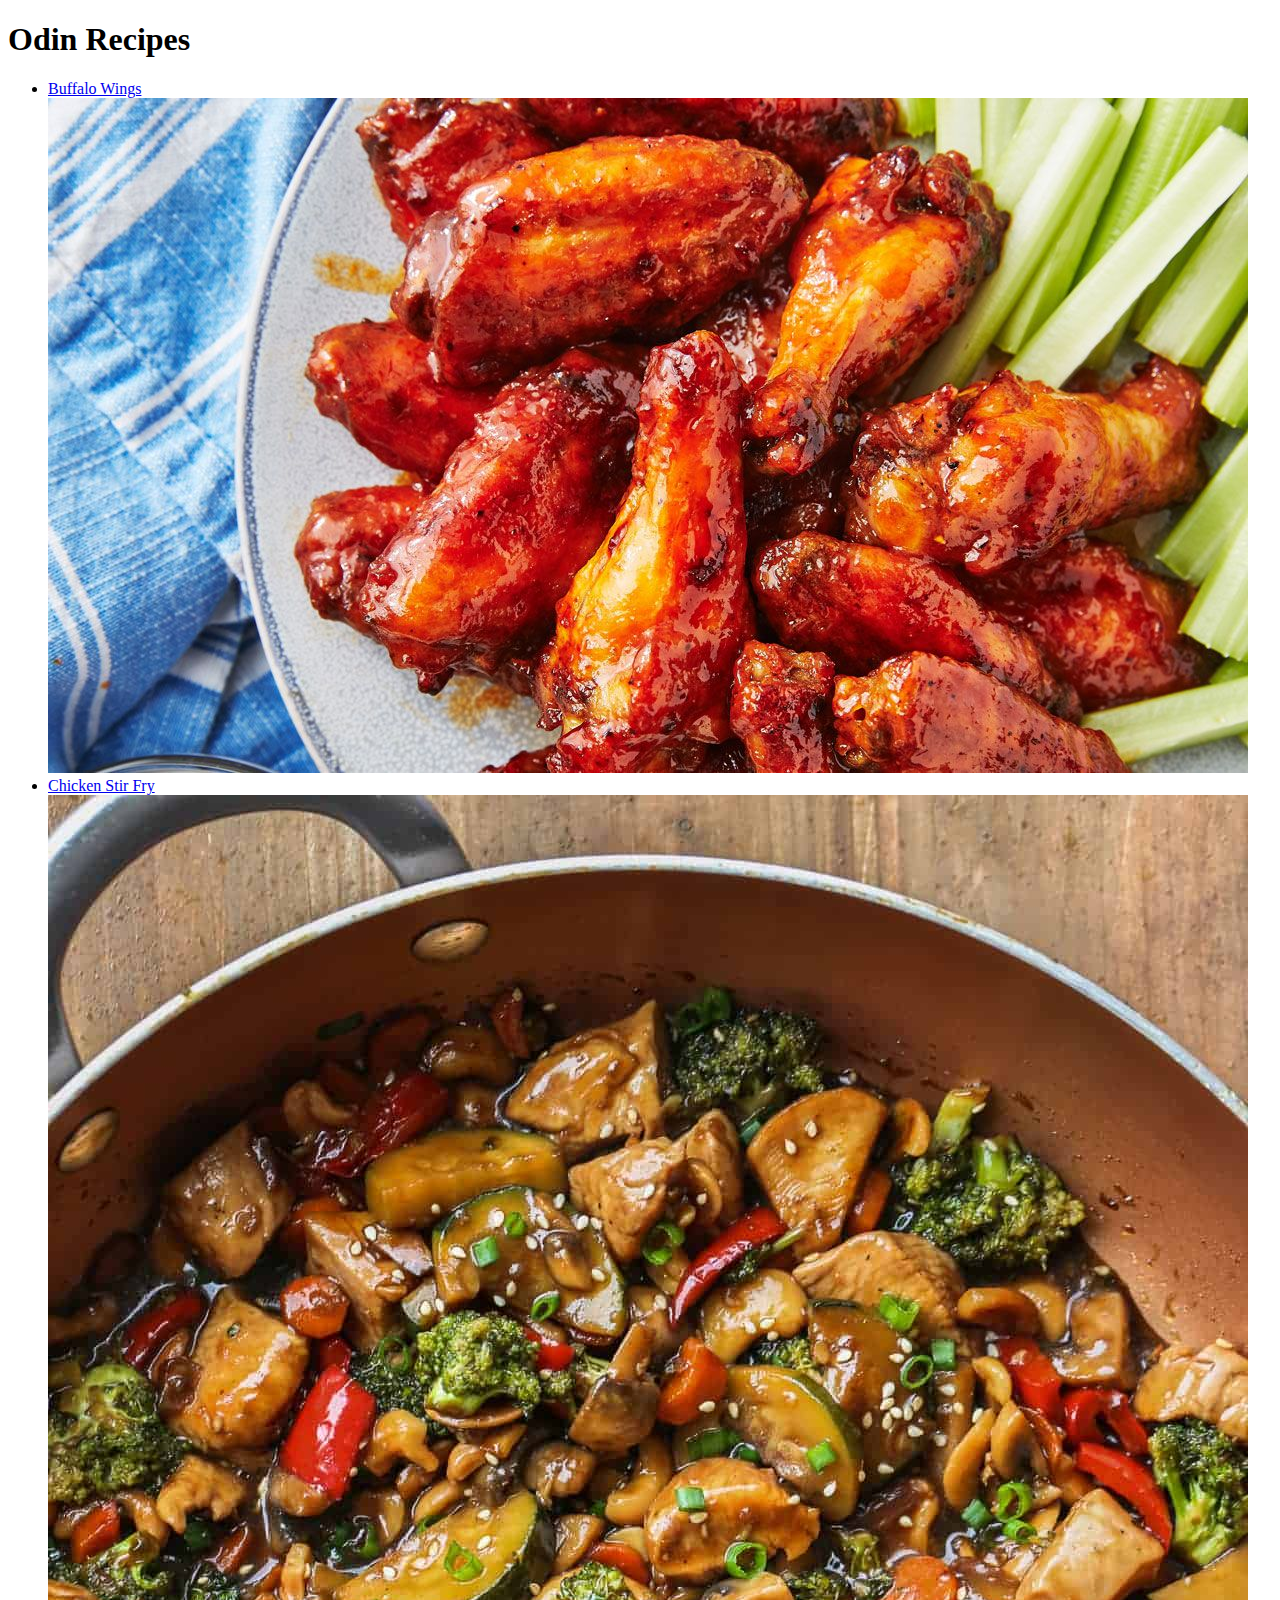
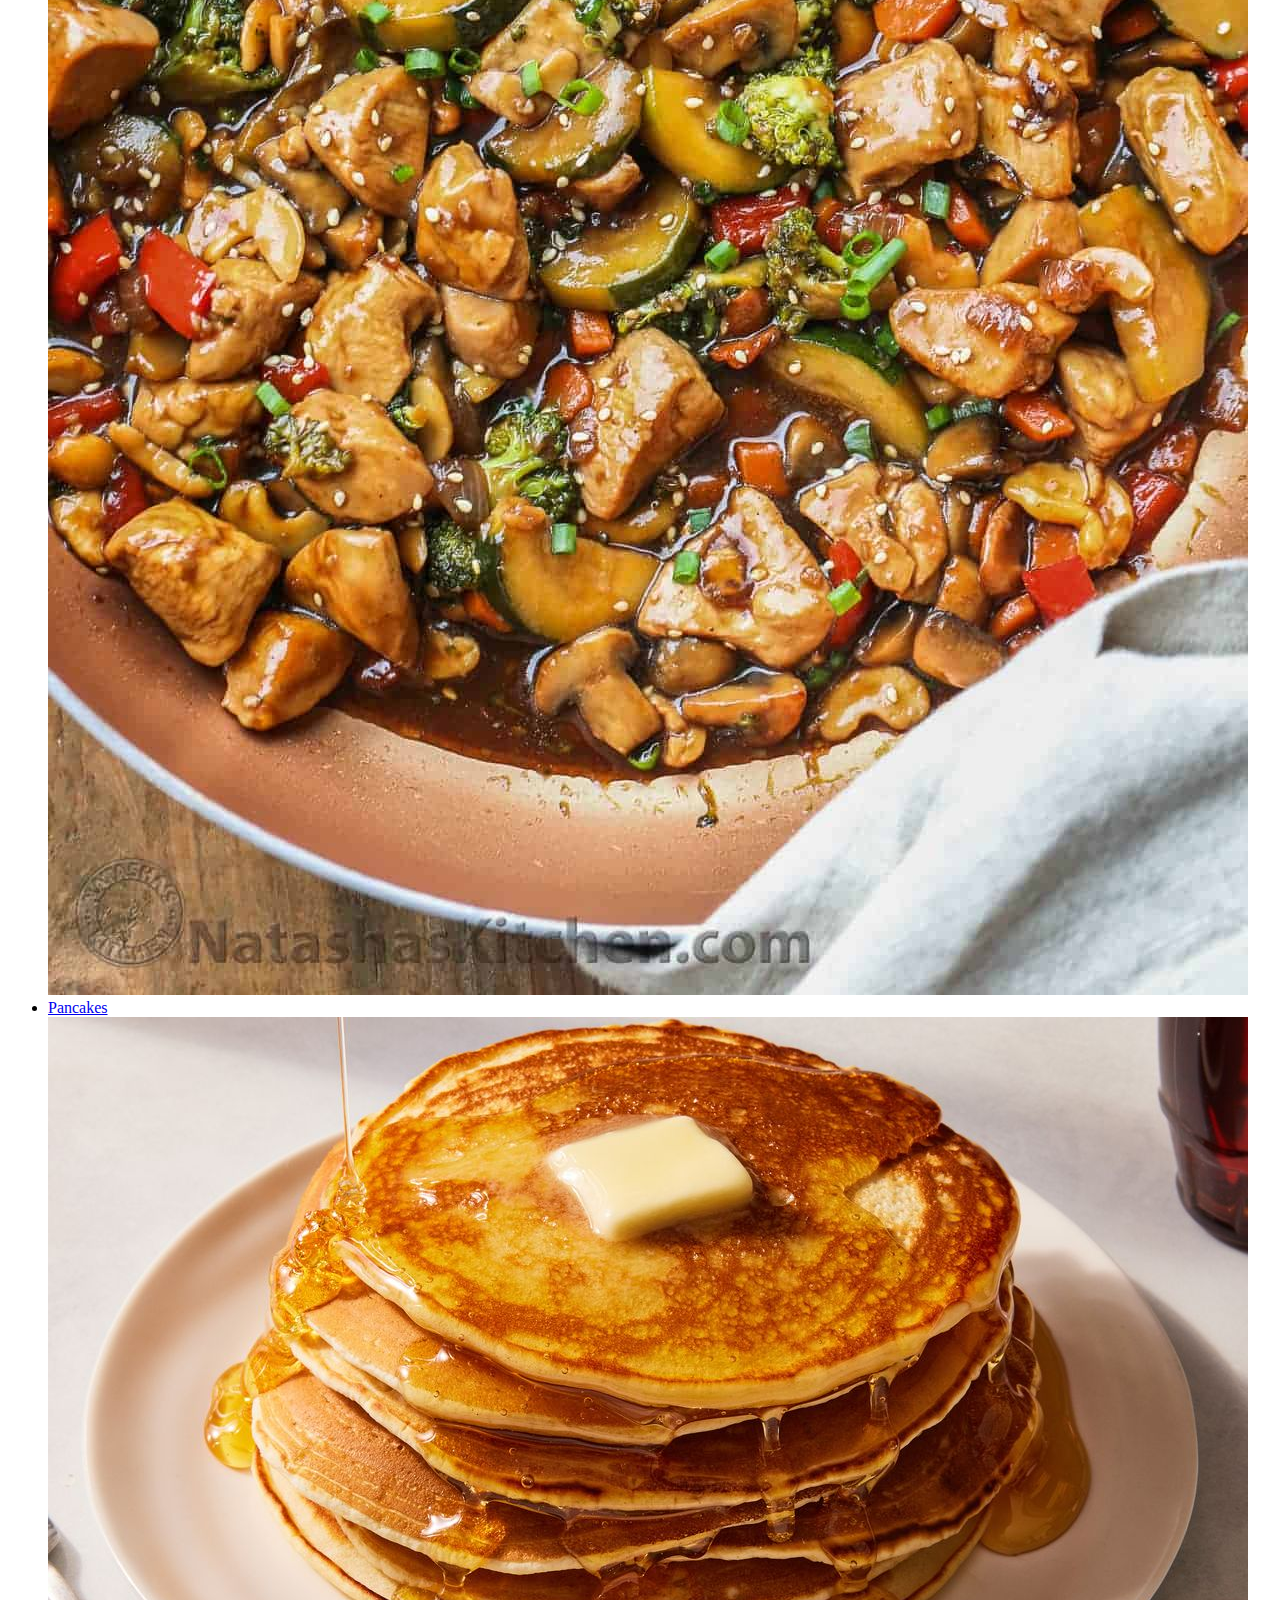
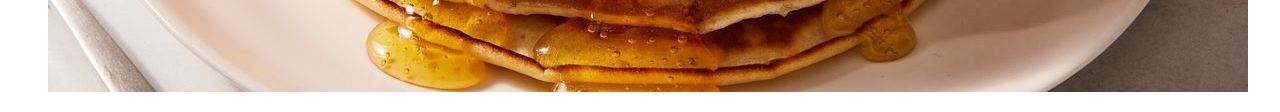
==== index.html @ 13de0d33 "initial commit with homepage and 3 recipes: stirfry, wings, and pancakes" ====
<!DOCTYPE html>
<html lang="en">
<head>
  <meta charset="UTF-8">
  <meta http-equiv="X-UA-Compatible" content="IE=edge">
  <meta name="viewport" content="width=device-width, initial-scale=1.0">
  <title>Document</title>
</head>
<body>
  <h1>Odin Recipes</h1>
  <ul>
    <li>
      <a href="./recipes/buffaloWings.html">Buffalo Wings</a>
      <img src="./recipes-pics/buffaloWings.jpg">
    </li>
    <li>
      <a href="./recipes/chickenStirFry.html">Chicken Stir Fry</a>
      <img src="./recipes-pics/chickenStirFry.jpg">
    </li>
    <li>
      <a href="./recipes/pancakes.html">Pancakes</a>
      <img src="./recipes-pics/pancakes.jpg">
    </li>
  </ul>
</body>
</html>
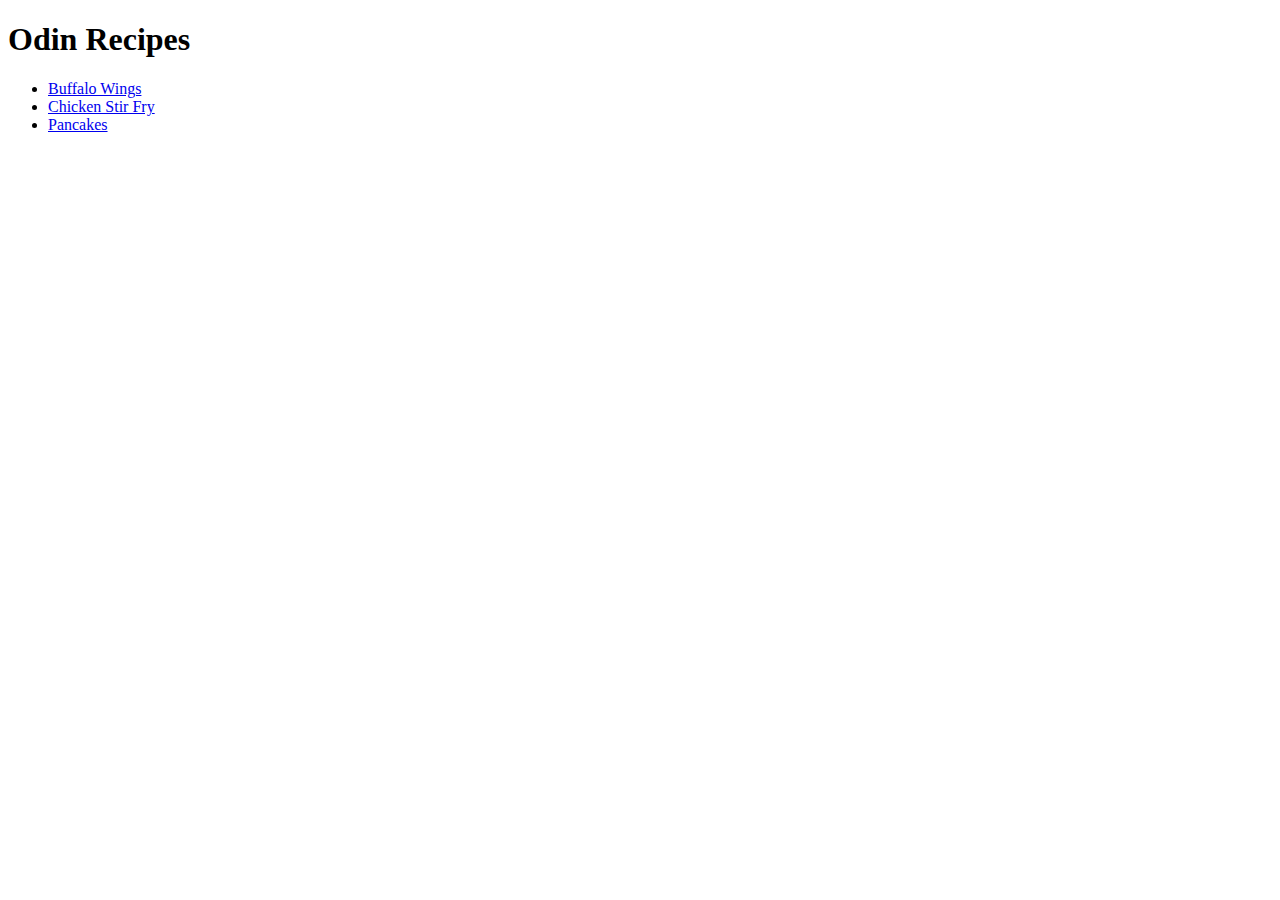
==== commit f7b62bdf: "adjust the recipe page to contain the photos of the recipes" ====
--- a/index.html
+++ b/index.html
@@ -11,15 +11,12 @@
   <ul>
     <li>
       <a href="./recipes/buffaloWings.html">Buffalo Wings</a>
-      <img src="./recipes-pics/buffaloWings.jpg">
     </li>
     <li>
       <a href="./recipes/chickenStirFry.html">Chicken Stir Fry</a>
-      <img src="./recipes-pics/chickenStirFry.jpg">
     </li>
     <li>
       <a href="./recipes/pancakes.html">Pancakes</a>
-      <img src="./recipes-pics/pancakes.jpg">
     </li>
   </ul>
 </body>
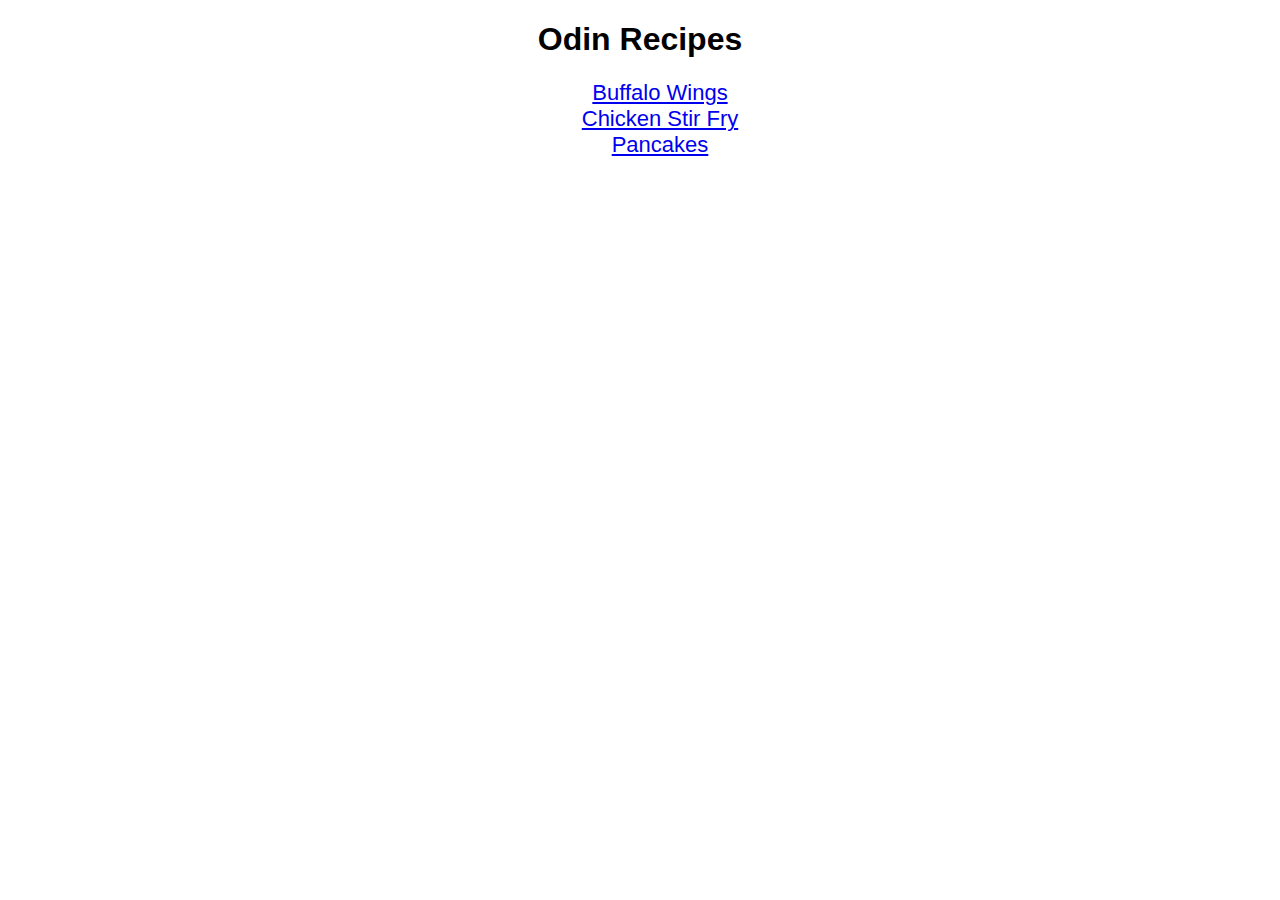
==== commit b08479ed: "added basic CSS Styling to recipe pages via recipePage.css and to home page via styles.css" ====
--- a/index.html
+++ b/index.html
@@ -4,20 +4,15 @@
   <meta charset="UTF-8">
   <meta http-equiv="X-UA-Compatible" content="IE=edge">
   <meta name="viewport" content="width=device-width, initial-scale=1.0">
+  <link rel="stylesheet" href="styles.css">
   <title>Document</title>
 </head>
 <body>
   <h1>Odin Recipes</h1>
-  <ul>
-    <li>
-      <a href="./recipes/buffaloWings.html">Buffalo Wings</a>
-    </li>
-    <li>
-      <a href="./recipes/chickenStirFry.html">Chicken Stir Fry</a>
-    </li>
-    <li>
-      <a href="./recipes/pancakes.html">Pancakes</a>
-    </li>
+  <ul class="list-of-recipes">
+    <li><a href="./recipes/buffaloWings.html">Buffalo Wings</a></li>
+    <li><a href="./recipes/chickenStirFry.html">Chicken Stir Fry</a></li>
+    <li><a href="./recipes/pancakes.html">Pancakes</a></li>
   </ul>
 </body>
 </html>--- a/styles.css
+++ b/styles.css
@@ -0,0 +1,12 @@
+* {
+  font-family: Verdana, Geneva, Tahoma, sans-serif;
+}
+
+body {
+  text-align: center;
+}
+
+.list-of-recipes {
+  font-size: 22px;
+  list-style-type: none;
+}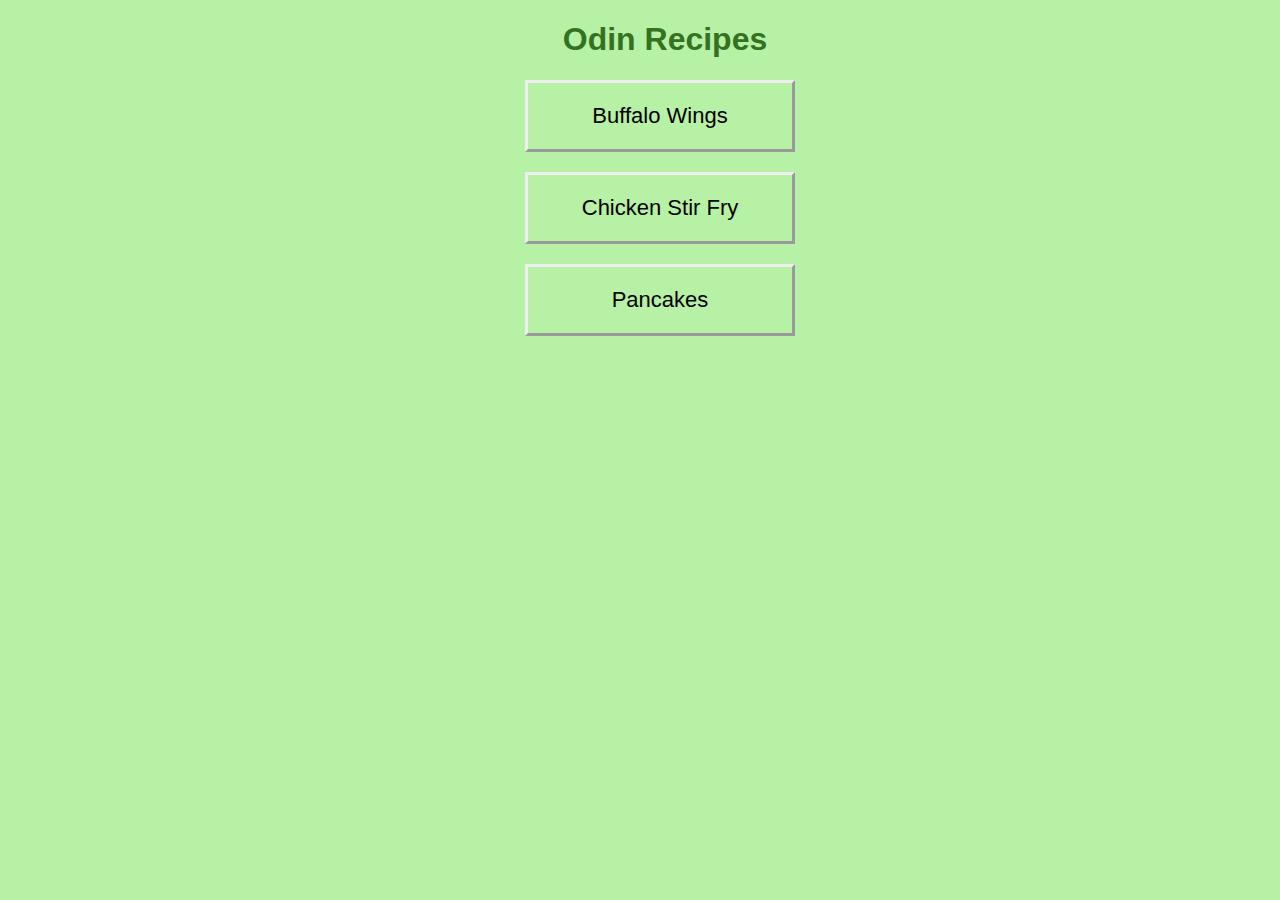
==== commit ee267bbd: "added styling to links on homepage and changed title text css and centered title more with left-padd" ====
--- a/index.html
+++ b/index.html
@@ -8,11 +8,11 @@
   <title>Document</title>
 </head>
 <body>
-  <h1>Odin Recipes</h1>
+  <h1 class="title">Odin Recipes</h1>
   <ul class="list-of-recipes">
-    <li><a href="./recipes/buffaloWings.html">Buffalo Wings</a></li>
-    <li><a href="./recipes/chickenStirFry.html">Chicken Stir Fry</a></li>
-    <li><a href="./recipes/pancakes.html">Pancakes</a></li>
+    <li class="homepage-recipe-styling-per-recipe"><a href="./recipes/buffaloWings.html">Buffalo Wings</a></li>
+    <li class="homepage-recipe-styling-per-recipe"><a href="./recipes/chickenStirFry.html">Chicken Stir Fry</a></li>
+    <li class="homepage-recipe-styling-per-recipe"><a href="./recipes/pancakes.html">Pancakes</a></li>
   </ul>
 </body>
 </html>--- a/styles.css
+++ b/styles.css
@@ -1,12 +1,38 @@
 * {
   font-family: Verdana, Geneva, Tahoma, sans-serif;
+  background-color: #b6f1a6;
 }
 
 body {
   text-align: center;
 }
 
+a {
+  text-decoration: none;
+  color: inherit;
+}
+
+a:visited {
+  text-decoration: none;
+  color: inherit;
+}
+
+.title {
+  text-align: center;
+  color: #34721F;
+  padding-left: 50px;
+}
+
 .list-of-recipes {
   font-size: 22px;
   list-style-type: none;
+  box-sizing: border-box;
+  margin: auto;
+  width: 350px;
+}
+
+.homepage-recipe-styling-per-recipe {
+  border-style: outset;
+  padding: 20px 10px;
+  margin: 20px;
 }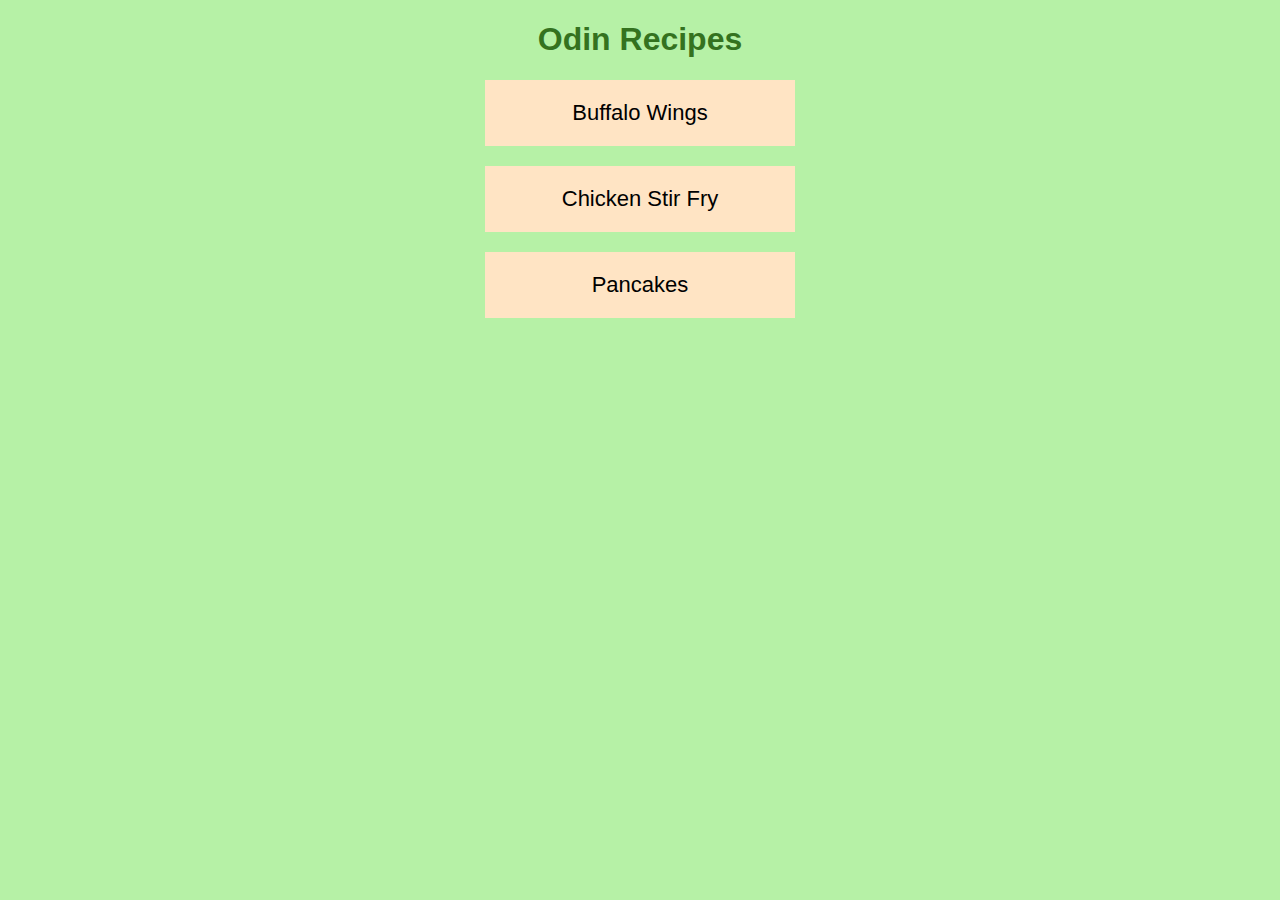
==== commit a650b231: "testing out a button-esque homepage for recipes AND included italicized heading titles for each sect" ====
--- a/index.html
+++ b/index.html
@@ -9,10 +9,20 @@
 </head>
 <body>
   <h1 class="title">Odin Recipes</h1>
-  <ul class="list-of-recipes">
-    <li class="homepage-recipe-styling-per-recipe"><a href="./recipes/buffaloWings.html">Buffalo Wings</a></li>
-    <li class="homepage-recipe-styling-per-recipe"><a href="./recipes/chickenStirFry.html">Chicken Stir Fry</a></li>
-    <li class="homepage-recipe-styling-per-recipe"><a href="./recipes/pancakes.html">Pancakes</a></li>
-  </ul>
+
+  <!-- recipes as list  -->
+  <!-- <ul class="list-of-recipes">
+    <li class="homepage-recipe-styling-per-recipe-list"><a href="./recipes/buffaloWings.html">Buffalo Wings</a></li>
+    <li class="homepage-recipe-styling-per-recipe-list"><a href="./recipes/chickenStirFry.html">Chicken Stir Fry</a></li>
+    <li class="homepage-recipe-styling-per-recipe-list"><a href="./recipes/pancakes.html">Pancakes</a></li>
+  </ul> -->
+
+  <!-- recipes as buttons -->
+  <div class="list-of-recipes">
+    <a class="homepage-recipe-buttons" href="./recipes/buffaloWings.html">Buffalo Wings</a>
+    <a class="homepage-recipe-buttons" href="./recipes/chickenStirFry.html">Chicken Stir Fry</a>
+    <a class="homepage-recipe-buttons" href="./recipes/pancakes.html">Pancakes</a>
+  </div>
+
 </body>
 </html>--- a/styles.css
+++ b/styles.css
@@ -16,23 +16,35 @@
   text-decoration: none;
   color: inherit;
 }
+/* ----------------------- */
 
 .title {
   text-align: center;
   color: #34721F;
-  padding-left: 50px;
 }
 
 .list-of-recipes {
   font-size: 22px;
   list-style-type: none;
-  box-sizing: border-box;
+  /* alternative box-model for the list-sizing */
+  box-sizing: border-box; 
   margin: auto;
   width: 350px;
 }
 
-.homepage-recipe-styling-per-recipe {
+/* .homepage-recipe-styling-per-recipe-list {
   border-style: outset;
   padding: 20px 10px;
   margin: 20px;
+} */
+
+.homepage-recipe-buttons {
+  background-color: bisque;
+  display: block;
+  padding: 20px 10px;
+  margin: 20px;
+}
+
+.homepage-recipe-buttons:hover {
+  background-color: beige;
 }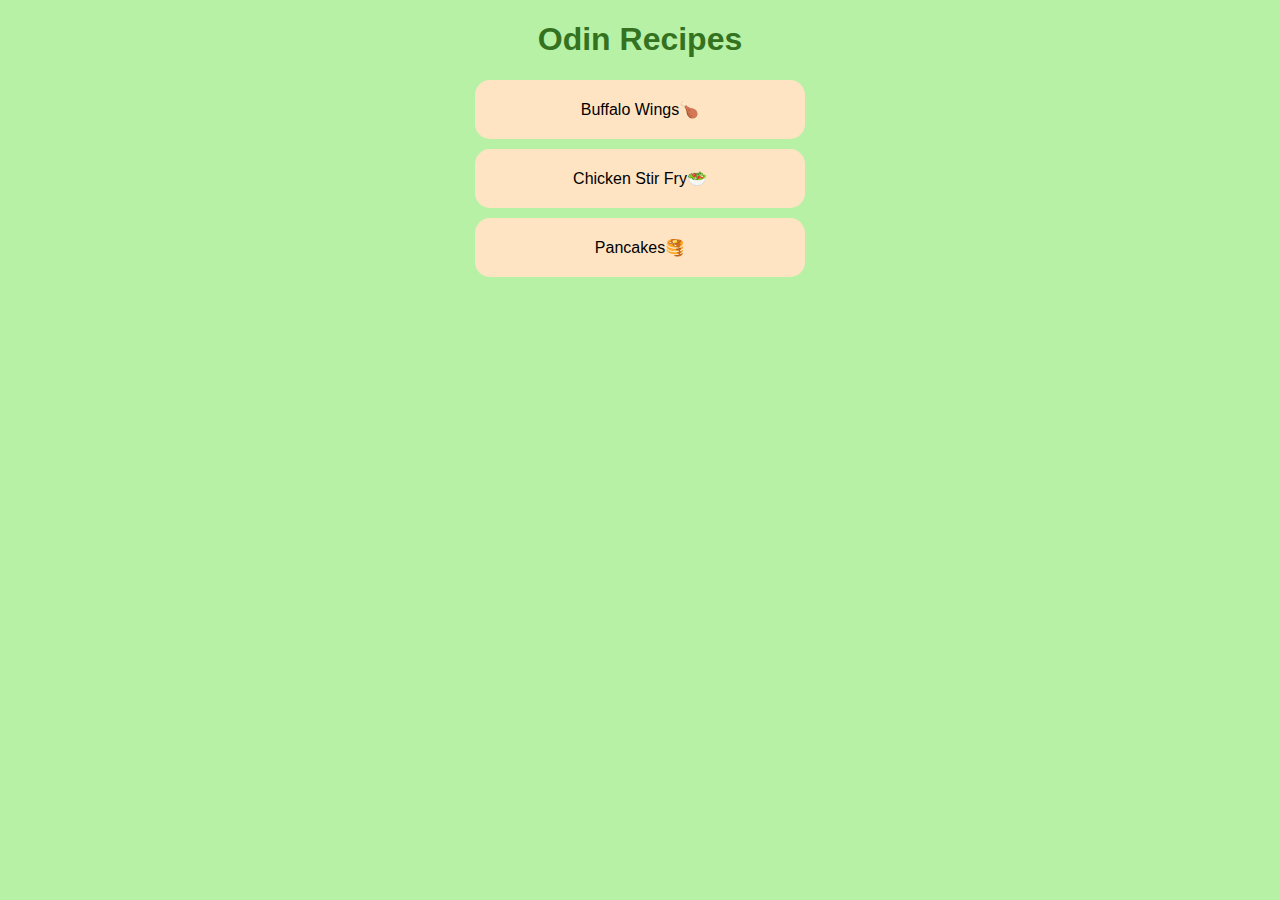
==== commit 4ae51729: "removed old buttons and instead styled the a-tags to be buttons straight-on. achieved desired look." ====
--- a/index.html
+++ b/index.html
@@ -10,18 +10,11 @@
 <body>
   <h1 class="title">Odin Recipes</h1>
 
-  <!-- recipes as list  -->
-  <!-- <ul class="list-of-recipes">
-    <li class="homepage-recipe-styling-per-recipe-list"><a href="./recipes/buffaloWings.html">Buffalo Wings</a></li>
-    <li class="homepage-recipe-styling-per-recipe-list"><a href="./recipes/chickenStirFry.html">Chicken Stir Fry</a></li>
-    <li class="homepage-recipe-styling-per-recipe-list"><a href="./recipes/pancakes.html">Pancakes</a></li>
-  </ul> -->
-
   <!-- recipes as buttons -->
-  <div class="list-of-recipes">
-    <a class="homepage-recipe-buttons" href="./recipes/buffaloWings.html">Buffalo Wings</a>
-    <a class="homepage-recipe-buttons" href="./recipes/chickenStirFry.html">Chicken Stir Fry</a>
-    <a class="homepage-recipe-buttons" href="./recipes/pancakes.html">Pancakes</a>
+  <div class="homepage-recipes">
+    <a href="./recipes/buffaloWings.html" class="hpr-link-buttons">Buffalo Wings🍗</a>
+    <a href="./recipes/chickenStirFry.html" class="hpr-link-buttons">Chicken Stir Fry🥗</a>
+    <a href="./recipes/pancakes.html" class="hpr-link-buttons">Pancakes🥞</a>
   </div>
 
 </body>
--- a/styles.css
+++ b/styles.css
@@ -16,35 +16,29 @@
   text-decoration: none;
   color: inherit;
 }
-/* ----------------------- */
+
+
 
 .title {
   text-align: center;
   color: #34721F;
 }
 
-.list-of-recipes {
-  font-size: 22px;
-  list-style-type: none;
-  /* alternative box-model for the list-sizing */
+.homepage-recipes {
   box-sizing: border-box; 
   margin: auto;
   width: 350px;
+  text-align: center;
 }
 
-/* .homepage-recipe-styling-per-recipe-list {
-  border-style: outset;
-  padding: 20px 10px;
-  margin: 20px;
-} */
-
-.homepage-recipe-buttons {
-  background-color: bisque;
+.hpr-link-buttons {
   display: block;
   padding: 20px 10px;
-  margin: 20px;
+  margin: 10px;
+  background-color: bisque;
+  border-radius: 15px;
 }
 
-.homepage-recipe-buttons:hover {
+.hpr-link-buttons:hover {
   background-color: beige;
 }